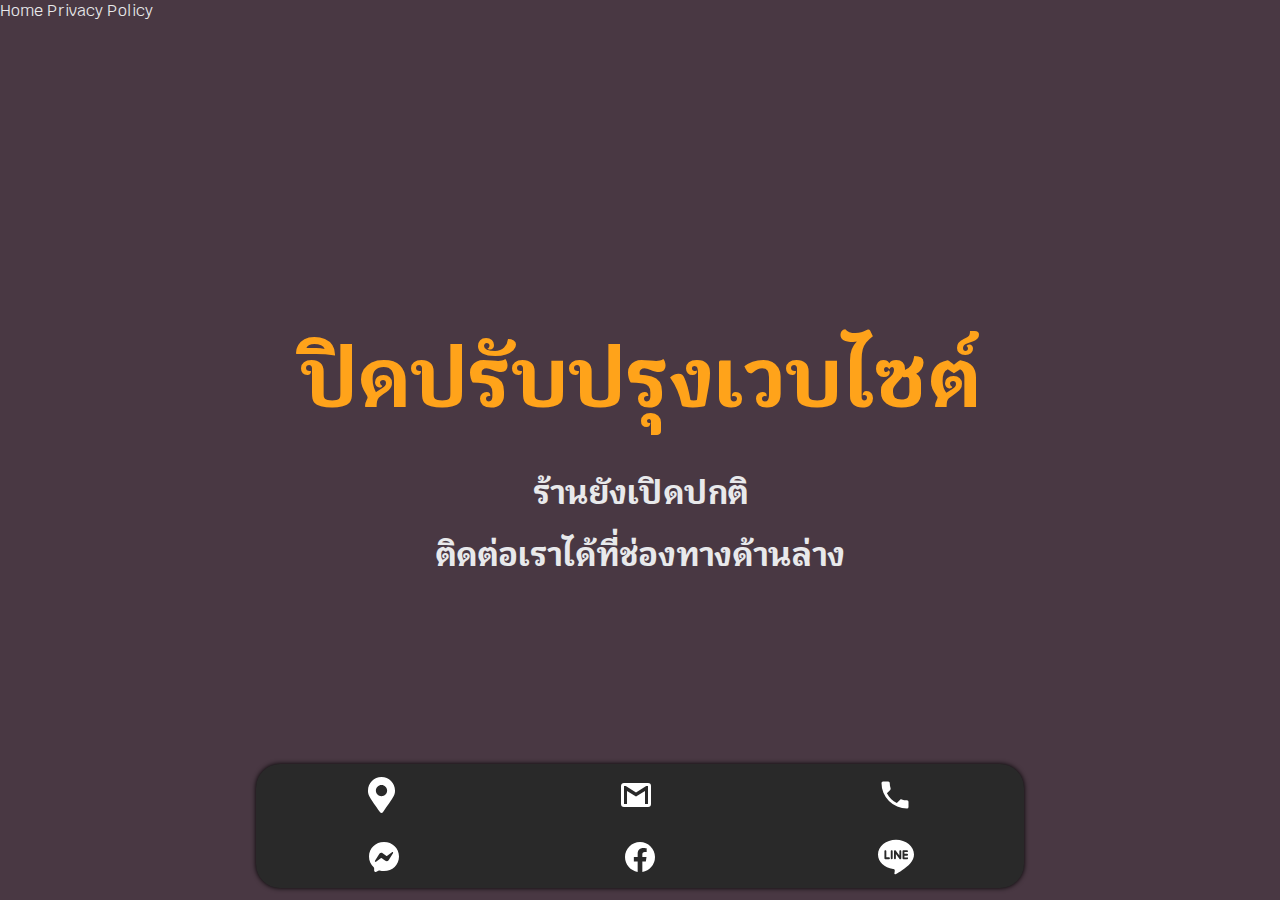
==== index.html @ e1ce1751 "Update index.html" ====
<!DOCTYPE html>
<html lang="en">
	<head>
		<!-- Basic Meta -->
		<meta charset="UTF-8" />
		<meta http-equiv="X-UA-Compatible" content="IE=edge" />
		<meta name="viewport" content="width=device-width, initial-scale=1.0" />
		<meta name="author" content="Jimmprint" />
		<meta
			name="description"
			content="ร้านพิมพ์งานสถาปัตย์ งานขนาดใหญ่ ตรงข้ามพาต้าปิ่นเกล้า"
		/>
		<title>Jimm Print</title>

		<!-- Favicon -->
		<link rel="shortcut icon" type="image/png" href="favicon.png" />

		<link rel="preconnect" href="https://fonts.googleapis.com" />
		<link rel="preconnect" href="https://fonts.gstatic.com" crossorigin />
		<link
			href="https://fonts.googleapis.com/css2?family=Krub&display=swap"
			rel="stylesheet"
		/>
		<link rel="stylesheet" href="index.css" />
	</head>
	<body class="color__background">
		<nav class="nav">
			<a href="/" class="color__2 nav__link" data-link>Home</a>
			<a href="../privacy-policy.html" class="color__2 nav__link" data-link
				>Privacy Policy</a
			>
		</nav>

		<div class="maincontainer text__center">
			<h1 class="color__1 maintext">ปิดปรับปรุงเวบไซต์</h1>
			<br /><br />
			<h1 class="color__2">ร้านยังเปิดปกติ</h1>
			<br />
			<h1 class="color__2">ติดต่อเราได้ที่ช่องทางด้านล่าง</h1>
		</div>
		<footer>
			<div class="socialcontentcontainer">
				<div class="socialcontent" data-tab="map">
					<svg
						class="social-icon"
						xmlns="http://www.w3.org/2000/svg"
						xmlns:xlink="http://www.w3.org/1999/xlink"
						aria-hidden="true"
						role="img"
						width="27px"
						height="36px"
						preserveAspectRatio="xMidYMid meet"
						viewBox="0 0 384 512"
					>
						<path
							d="M172.268 501.67C26.97 291.031 0 269.413 0 192C0 85.961 85.961 0 192 0s192 85.961 192 192c0 77.413-26.97 99.031-172.268 309.67c-9.535 13.774-29.93 13.773-39.464 0zM192 272c44.183 0 80-35.817 80-80s-35.817-80-80-80s-80 35.817-80 80s35.817 80 80 80z"
							fill="currentColor"
						/>
					</svg>
					<p id="map" class="content-text">
						176/5<br />ซ.สมเด็จพระปิ่นเกล้า 19 อรุณอมรินทร์ บางกอกน้อย กรุงเทพฯ
						10700
					</p>
					<div class="buttonwrap">
						<button id="copymap">Copy</button>
						<button
							onclick=" window.open('https://goo.gl/maps/ey1CJpm6z2xhcqJ57','_blank')"
						>
							Open in maps
						</button>
					</div>
				</div>
				<div class="socialcontent" data-tab="email">
					<svg
						class="social-icon"
						data-for-tab="gmail"
						xmlns="http://www.w3.org/2000/svg"
						xmlns:xlink="http://www.w3.org/1999/xlink"
						aria-hidden="true"
						role="img"
						width="36"
						height="36"
						preserveAspectRatio="xMidYMid meet"
						viewBox="0 0 24 24"
					>
						<path
							d="M20 18h-2V9.25L12 13L6 9.25V18H4V6h1.2l6.8 4.25L18.8 6H20m0-2H4c-1.11 0-2 .89-2 2v12a2 2 0 0 0 2 2h16a2 2 0 0 0 2-2V6a2 2 0 0 0-2-2z"
							fill="currentColor"
						/>
					</svg>
					<p id="email" class="content-text">jimmprint.pinklao@gmail.com</p>
					<div class="buttonwrap">
						<button id="copyemail">Copy</button>
						<button
							onclick=" window.open('mailto:jimmprint.pinklao@gmail.com','_blank')"
						>
							Open with email
						</button>
					</div>
				</div>
				<div class="socialcontent" data-tab="phone">
					<svg
						class="social-icon"
						data-for-tab="phone"
						xmlns="http://www.w3.org/2000/svg"
						xmlns:xlink="http://www.w3.org/1999/xlink"
						aria-hidden="true"
						role="img"
						width="36"
						height="36"
						preserveAspectRatio="xMidYMid meet"
						viewBox="0 0 24 24"
					>
						<path
							d="M6.62 10.79c1.44 2.83 3.76 5.15 6.59 6.59l2.2-2.2c.28-.28.67-.36 1.02-.25c1.12.37 2.32.57 3.57.57a1 1 0 0 1 1 1V20a1 1 0 0 1-1 1A17 17 0 0 1 3 4a1 1 0 0 1 1-1h3.5a1 1 0 0 1 1 1c0 1.25.2 2.45.57 3.57c.11.35.03.74-.25 1.02l-2.2 2.2z"
							fill="currentColor"
						/>
					</svg>
					<p id="phone" class="content-text">0840257778</p>
					<div class="buttonwrap">
						<button id="copyphone">Copy</button>
						<button onclick="window.open('tel:66840257778','_blank')">
							Call
						</button>
					</div>
				</div>
				<div class="socialcontent" data-tab="messenger">
					<svg
						class="social-icon"
						xmlns="http://www.w3.org/2000/svg"
						xmlns:xlink="http://www.w3.org/1999/xlink"
						aria-hidden="true"
						role="img"
						width="36"
						height="36"
						preserveAspectRatio="xMidYMid meet"
						viewBox="0 0 24 24"
					>
						<path
							d="M12 2C6.36 2 2 6.13 2 11.7c0 2.91 1.19 5.44 3.14 7.17c.16.13.26.35.27.57l.05 1.78c.04.57.61.94 1.13.71l1.98-.87c.17-.06.36-.09.53-.06c.9.27 1.9.4 2.9.4c5.64 0 10-4.13 10-9.7C22 6.13 17.64 2 12 2m6 7.46l-2.93 4.67c-.47.73-1.47.92-2.17.37l-2.34-1.73a.6.6 0 0 0-.72 0l-3.16 2.4c-.42.33-.97-.17-.68-.63l2.93-4.67c.47-.73 1.47-.92 2.17-.4l2.34 1.76a.6.6 0 0 0 .72 0l3.16-2.4c.42-.33.97.17.68.63z"
							fill="currentColor"
						/>
					</svg>
					<p id="messenger" class="content-text">m.me/jimmprint</p>
					<div class="buttonwrap">
						<button id="copymessenger">Copy</button>
						<button onclick=" window.open('https://m.me/jimmprint','_blank')">
							Open in messenger
						</button>
					</div>
				</div>
				<div class="socialcontent" data-tab="facebook">
					<svg
						class="social-icon"
						xmlns="http://www.w3.org/2000/svg"
						xmlns:xlink="http://www.w3.org/1999/xlink"
						aria-hidden="true"
						role="img"
						width="36"
						height="36"
						preserveAspectRatio="xMidYMid meet"
						viewBox="0 0 24 24"
					>
						<path
							d="M12 2.04c-5.5 0-10 4.49-10 10.02c0 5 3.66 9.15 8.44 9.9v-7H7.9v-2.9h2.54V9.85c0-2.51 1.49-3.89 3.78-3.89c1.09 0 2.23.19 2.23.19v2.47h-1.26c-1.24 0-1.63.77-1.63 1.56v1.88h2.78l-.45 2.9h-2.33v7a10 10 0 0 0 8.44-9.9c0-5.53-4.5-10.02-10-10.02z"
							fill="currentColor"
						/>
					</svg>
					<p id="facebook" class="content-text">facebook.com/jimmprint</p>
					<div class="buttonwrap">
						<button id="copyfacebook">Copy</button>
						<button
							onclick=" window.open('https://facebook.com/jimmprint','_blank')"
						>
							Open
						</button>
					</div>
				</div>
				<div class="socialcontent" data-tab="line">
					<svg
						class="social-icon"
						xmlns="http://www.w3.org/2000/svg"
						xmlns:xlink="http://www.w3.org/1999/xlink"
						aria-hidden="true"
						role="img"
						width="27px"
						height="36px"
						preserveAspectRatio="xMidYMid meet"
						viewBox="0 0 384 512"
					>
						<path
							d="M172.268 501.67C26.97 291.031 0 269.413 0 192C0 85.961 85.961 0 192 0s192 85.961 192 192c0 77.413-26.97 99.031-172.268 309.67c-9.535 13.774-29.93 13.773-39.464 0zM192 272c44.183 0 80-35.817 80-80s-35.817-80-80-80s-80 35.817-80 80s35.817 80 80 80z"
							fill="currentColor"
						/>
					</svg>
					<img src="lineqr.png" alt="line" style="display: inline" />
					<p id="line" class="content-text">@596ysfkn</p>
					<div class="buttonwrap">
						<button id="copyline">Copy</button>
						<button onclick=" window.open('https://lin.ee/zJuSeeB','_blank')">
							Open
						</button>
					</div>
				</div>
			</div>
			<div class="socialwrapwrap">
				<div class="socialwrap">
					<div class="social">
						<svg
							class="social-icon"
							data-for-tab="map"
							xmlns="http://www.w3.org/2000/svg"
							xmlns:xlink="http://www.w3.org/1999/xlink"
							aria-hidden="true"
							role="img"
							width="27px"
							height="36px"
							preserveAspectRatio="xMidYMid meet"
							viewBox="0 0 384 512"
						>
							<path
								d="M172.268 501.67C26.97 291.031 0 269.413 0 192C0 85.961 85.961 0 192 0s192 85.961 192 192c0 77.413-26.97 99.031-172.268 309.67c-9.535 13.774-29.93 13.773-39.464 0zM192 272c44.183 0 80-35.817 80-80s-35.817-80-80-80s-80 35.817-80 80s35.817 80 80 80z"
								fill="currentColor"
							/>
						</svg>
						<svg
							class="social-icon"
							data-for-tab="email"
							xmlns="http://www.w3.org/2000/svg"
							xmlns:xlink="http://www.w3.org/1999/xlink"
							aria-hidden="true"
							role="img"
							width="36"
							height="36"
							preserveAspectRatio="xMidYMid meet"
							viewBox="0 0 24 24"
						>
							<path
								d="M20 18h-2V9.25L12 13L6 9.25V18H4V6h1.2l6.8 4.25L18.8 6H20m0-2H4c-1.11 0-2 .89-2 2v12a2 2 0 0 0 2 2h16a2 2 0 0 0 2-2V6a2 2 0 0 0-2-2z"
								fill="currentColor"
							/>
						</svg>
						<svg
							class="social-icon"
							data-for-tab="phone"
							xmlns="http://www.w3.org/2000/svg"
							xmlns:xlink="http://www.w3.org/1999/xlink"
							aria-hidden="true"
							role="img"
							width="36"
							height="36"
							preserveAspectRatio="xMidYMid meet"
							viewBox="0 0 24 24"
						>
							<path
								d="M6.62 10.79c1.44 2.83 3.76 5.15 6.59 6.59l2.2-2.2c.28-.28.67-.36 1.02-.25c1.12.37 2.32.57 3.57.57a1 1 0 0 1 1 1V20a1 1 0 0 1-1 1A17 17 0 0 1 3 4a1 1 0 0 1 1-1h3.5a1 1 0 0 1 1 1c0 1.25.2 2.45.57 3.57c.11.35.03.74-.25 1.02l-2.2 2.2z"
								fill="currentColor"
							/>
						</svg>
					</div>
					<div class="social">
						<svg
							class="social-icon"
							data-for-tab="messenger"
							xmlns="http://www.w3.org/2000/svg"
							xmlns:xlink="http://www.w3.org/1999/xlink"
							aria-hidden="true"
							role="img"
							width="36"
							height="36"
							preserveAspectRatio="xMidYMid meet"
							viewBox="0 0 24 24"
						>
							<path
								d="M12 2C6.36 2 2 6.13 2 11.7c0 2.91 1.19 5.44 3.14 7.17c.16.13.26.35.27.57l.05 1.78c.04.57.61.94 1.13.71l1.98-.87c.17-.06.36-.09.53-.06c.9.27 1.9.4 2.9.4c5.64 0 10-4.13 10-9.7C22 6.13 17.64 2 12 2m6 7.46l-2.93 4.67c-.47.73-1.47.92-2.17.37l-2.34-1.73a.6.6 0 0 0-.72 0l-3.16 2.4c-.42.33-.97-.17-.68-.63l2.93-4.67c.47-.73 1.47-.92 2.17-.4l2.34 1.76a.6.6 0 0 0 .72 0l3.16-2.4c.42-.33.97.17.68.63z"
								fill="currentColor"
							/>
						</svg>
						<svg
							class="social-icon"
							data-for-tab="facebook"
							xmlns="http://www.w3.org/2000/svg"
							xmlns:xlink="http://www.w3.org/1999/xlink"
							aria-hidden="true"
							role="img"
							width="36"
							height="36"
							preserveAspectRatio="xMidYMid meet"
							viewBox="0 0 24 24"
						>
							<path
								d="M12 2.04c-5.5 0-10 4.49-10 10.02c0 5 3.66 9.15 8.44 9.9v-7H7.9v-2.9h2.54V9.85c0-2.51 1.49-3.89 3.78-3.89c1.09 0 2.23.19 2.23.19v2.47h-1.26c-1.24 0-1.63.77-1.63 1.56v1.88h2.78l-.45 2.9h-2.33v7a10 10 0 0 0 8.44-9.9c0-5.53-4.5-10.02-10-10.02z"
								fill="currentColor"
							/>
						</svg>
						<svg
							class="social-icon"
							data-for-tab="line"
							xmlns="http://www.w3.org/2000/svg"
							xmlns:xlink="http://www.w3.org/1999/xlink"
							aria-hidden="true"
							role="img"
							width="36px"
							height="36px"
							preserveAspectRatio="xMidYMid meet"
							viewBox="0 0 32 32"
						>
							<path
								d="M25.817 13.151a.842.842 0 1 1 0 1.683h-2.339v1.5h2.339a.84.84 0 1 1 0 1.678H22.64a.84.84 0 0 1-.837-.839v-6.36c0-.463.375-.843.837-.843h3.183a.842.842 0 0 1-.005 1.682h-2.339v1.5zm-5.134 4.021a.845.845 0 0 1-.844.838a.85.85 0 0 1-.683-.333l-3.255-4.427v3.921a.839.839 0 1 1-1.678 0v-6.36c0-.359.235-.681.573-.796a.754.754 0 0 1 .26-.043c.26 0 .5.141.661.339l3.281 4.437v-3.937c0-.463.375-.843.839-.843s.844.38.844.843zm-7.656 0a.843.843 0 0 1-.844.839a.84.84 0 0 1-.833-.839v-6.36c0-.463.375-.843.839-.843c.463 0 .839.38.839.843zm-3.287.839H6.557a.846.846 0 0 1-.844-.839v-6.36c0-.463.38-.843.844-.843s.839.38.839.843v5.521H9.74a.839.839 0 1 1 0 1.678zM32 13.749C32 6.588 24.817.76 16 .76S0 6.588 0 13.749c0 6.417 5.693 11.792 13.38 12.813c.521.109 1.229.344 1.412.787c.161.4.104 1.02.052 1.443l-.219 1.359c-.063.401-.323 1.579 1.396.86c1.724-.719 9.224-5.437 12.583-9.303C30.901 19.193 32 16.609 32 13.749z"
								fill="currentColor"
							/>
						</svg>
					</div>
				</div>
			</div>
			<p class="copied">Copied!</p>
			<div class="footerbar color__background"></div>
		</footer>
		<script>
			function copyText(htmlElement) {
				if (!htmlElement) {
					return;
				}
				let elementText = htmlElement.innerText;
				let inputElement = document.createElement("input");
				let noti = document.querySelector(".copied");
				inputElement.setAttribute("value", elementText);
				document.body.appendChild(inputElement);
				inputElement.select();
				document.execCommand("copy");
				inputElement.parentNode.removeChild(inputElement);

				noti.classList.add("active");
				function remove() {
					noti.classList.remove("active");
				}
				setTimeout(remove, 300);
			}

			document.querySelector("#copymap").onclick = function () {
				copyText(document.querySelector("#map"));
			};
			document.querySelector("#copyemail").onclick = function () {
				copyText(document.querySelector("#email"));
			};
			document.querySelector("#copyphone").onclick = function () {
				copyText(document.querySelector("#phone"));
			};
			document.querySelector("#copymessenger").onclick = function () {
				copyText(document.querySelector("#messenger"));
			};
			document.querySelector("#copyfacebook").onclick = function () {
				copyText(document.querySelector("#facebook"));
			};
			document.querySelector("#copyline").onclick = function () {
				copyText(document.querySelector("#line"));
			};
			//social active class
			function activesocial() {
				document.querySelectorAll(".social svg").forEach((svg) => {
					svg.addEventListener("click", () => {
						const tabnumber = svg.dataset.forTab;
						const socialActivate = document.querySelector(
							'.socialcontent[data-tab="' + tabnumber + '"'
						);

						if (socialActivate.classList.contains("active") == false) {
							document.querySelectorAll(".socialcontent").forEach((tab) => {
								tab.classList.remove("active");
								socialActivate.classList.add("active");
							});
							document.querySelectorAll(".social-icon").forEach((tab) => {
								tab.classList.remove("active");
								svg.classList.add("active");
							});
						} else {
							socialActivate.classList.remove("active");
							svg.classList.remove("active");
						}
					});
				});
			}
			document.addEventListener("DOMContentLoaded", () => {
				activesocial();
			});
		</script>
	</body>
</html>
---- index.css ----
* {
				margin: 0;
				padding: 0;
			}

			html,
			body {
				box-sizing: border-box;
				overflow-x: hidden;
			}
			html {
				background-color: white;
				scroll-behavior: smooth;
			}
			body {
				min-height: 100vh;
				max-width: 100vw;
				font-family: "Krub", sans-serif;
			}
			.color__background {
				background-color: #493843;
			}
			.color__1 {
				color: #ffa31a;
			}
			.color__2 {
				color: #e8e9eb;
			}
            .maincontainer {
                top: 50%;
                transform: translateY(-50%);
                position: absolute;
            }
			.maintext {
				text-align: center;
				font-size: 5rem;
			}
			.subtext {
				font-size: 3rem;
			}
			.text__center {
				width: 100%;
				text-align: center;
			}
			.socialwrapwrap {
				width: 100%;
				display: flex;
				justify-content: space-around;
			}
			.socialwrap {
				display: flex;
				flex-direction: column;
				position: fixed;
				height: 124px;
				justify-content: space-around;
				align-items: center;
				z-index: 2;
				width: 60%;
				background-color: #292929;
				box-shadow: 0 0 5px 0 black;
				bottom: 12px;
				border-radius: 24px;
			}

			.social {
				height: 100%;
				display: flex;
				justify-content: space-around;
				width: 100%;
			}

			.social-icon {
				color: white;
				height: 100%;
			}
			.social-icon.active {
				filter: drop-shadow(0 0 3px #ffa31a);
			}
			.socialcontent {
				position: fixed;
				bottom: 96px;
				left: 50%;
				transform: translate(-50%, 0) scale(0);
				transform-origin: bottom;
				background-color: #292929;
				box-shadow: 0 0 5px 0 black;
				padding-bottom: 60px;
				border-radius: 24px;
				width: 60%;
				display: flex;
				flex-direction: column;
				align-items: center;
				text-align: center;
				justify-content: space-between;
				font-family: "Sarabun", sans-serif;
				transition: 0.3s transform;
			}
			.socialcontent button {
				background-color: #ffa31a;
				border: none;
				border-radius: 6px;
				color: white;
				padding: 8px 16px;
				margin: 8px;
				text-align: center;
				text-decoration: none;
				display: inline-block;
				font-size: 16px;
			}
			.socialcontent.active {
				transform: translate(-50%, 0) scale(1);
			}
			.socialcontent svg,
			.socialcontent div,
			.socialcontent p {
				margin: 12px 6px;
				color: white;
			}
			.content-text {
				border: 1px solid white;
				width: 90%;
				min-height: 10rem;
				display: flex;
				align-items: center;
				justify-content: center;
			}
			#line {
				min-height: 2rem;
			}
			.copied {
				position: fixed;
				padding: 6px 12px;
				border-radius: calc(6px + 1rem);
				transform: translateX(-50%);
				left: 50%;
				bottom: 50px;
				background-color: rgba(255, 255, 255, 0.8);
				z-index: 1;
				opacity: 0;
				transition: 1s;
			}
			.copied.active {
				opacity: 1;
				transition: 0s;
				z-index: 4;
			}
			.footerbar{
    				display: block;
   				width: 100%;
    				height: 148px;
			}
            a {
                text-decoration: none;
            }
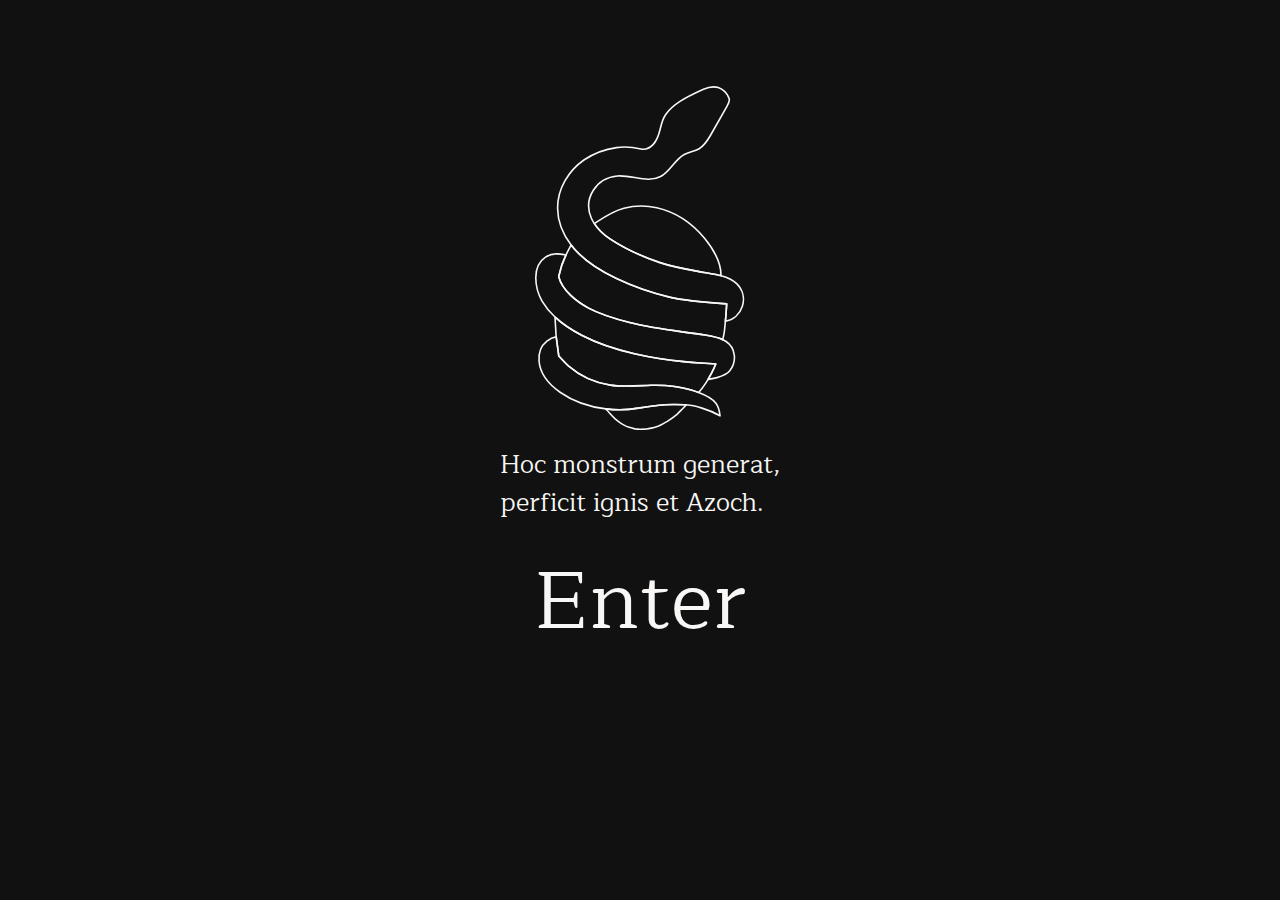
==== commit 69c138e1: "Add files via upload" ====
--- a/index.html
+++ b/index.html
@@ -1,388 +1,109 @@
 <!DOCTYPE html>
 <html lang="en">
-	<head>
-		<!-- Basic Meta -->
-		<meta charset="UTF-8" />
-		<meta http-equiv="X-UA-Compatible" content="IE=edge" />
-		<meta name="viewport" content="width=device-width, initial-scale=1.0" />
-		<meta name="author" content="Jimmprint" />
-		<meta
-			name="description"
-			content="ร้านพิมพ์งานสถาปัตย์ งานขนาดใหญ่ ตรงข้ามพาต้าปิ่นเกล้า"
-		/>
-		<title>Jimm Print</title>
+  <head>
+    <!-- Basic Meta -->
+    <meta charset="UTF-8" />
+    <meta http-equiv="X-UA-Compatible" content="IE=edge" />
+    <meta name="viewport" content="width=device-width, initial-scale=1.0" />
+    <meta name="author" content="Jimmprint" />
+    <meta
+      name="description"
+      content="ร้านพิมพ์งานสถาปัตย์ งานขนาดใหญ่ ตรงข้ามพาต้าปิ่นเกล้า"
+    />
+    <title>Jimm Print</title>
 
-		<!-- Favicon -->
-		<link rel="shortcut icon" type="image/png" href="favicon.png" />
+    <!-- Favicon -->
+    <link rel="shortcut icon" type="image/png" href="images/favicon.png" />
 
-		<link rel="preconnect" href="https://fonts.googleapis.com" />
-		<link rel="preconnect" href="https://fonts.gstatic.com" crossorigin />
-		<link
-			href="https://fonts.googleapis.com/css2?family=Krub&display=swap"
-			rel="stylesheet"
-		/>
-		<link rel="stylesheet" href="index.css" />
-	</head>
-	<body class="color__background">
-		<nav class="nav">
-			<a href="/" class="color__2 nav__link" data-link>Home</a>
-			<a href="../privacy-policy.html" class="color__2 nav__link" data-link
-				>Privacy Policy</a
-			>
-		</nav>
+    <!-- Mobile -->
+    <meta name="viewport" content="width=device-width, initial-scale=1" /><link rel="preconnect" href="https://fonts.googleapis.com" />
+    <link rel="preconnect" href="https://fonts.gstatic.com" crossorigin />
+    <link
+      href="https://fonts.googleapis.com/css2?family=Maitree:wght@400;500;700&family=Prompt:wght@400;500;700&display=swap"
+      rel="stylesheet"
+    />
+    <link rel="stylesheet" href="css/style.css" />
+    <style>
+      .body {
+        overflow: hidden;
+      }
+      .mainsnake {
+        padding: 1rem;
+        margin: 1rem;
+        height: 80vh;
+        display: flex;
+        flex-direction: column;
+        align-items: center;
+        justify-content: center;
+      }
+      .mainsnake p {
+        margin: 1rem;
+      }
 
-		<div class="maincontainer text__center">
-			<h1 class="color__1 maintext">ปิดปรับปรุงเวบไซต์</h1>
-			<br /><br />
-			<h1 class="color__2">ร้านยังเปิดปกติ</h1>
-			<br />
-			<h1 class="color__2">ติดต่อเราได้ที่ช่องทางด้านล่าง</h1>
-		</div>
-		<footer>
-			<div class="socialcontentcontainer">
-				<div class="socialcontent" data-tab="map">
-					<svg
-						class="social-icon"
-						xmlns="http://www.w3.org/2000/svg"
-						xmlns:xlink="http://www.w3.org/1999/xlink"
-						aria-hidden="true"
-						role="img"
-						width="27px"
-						height="36px"
-						preserveAspectRatio="xMidYMid meet"
-						viewBox="0 0 384 512"
-					>
-						<path
-							d="M172.268 501.67C26.97 291.031 0 269.413 0 192C0 85.961 85.961 0 192 0s192 85.961 192 192c0 77.413-26.97 99.031-172.268 309.67c-9.535 13.774-29.93 13.773-39.464 0zM192 272c44.183 0 80-35.817 80-80s-35.817-80-80-80s-80 35.817-80 80s35.817 80 80 80z"
-							fill="currentColor"
-						/>
-					</svg>
-					<p id="map" class="content-text">
-						176/5<br />ซ.สมเด็จพระปิ่นเกล้า 19 อรุณอมรินทร์ บางกอกน้อย กรุงเทพฯ
-						10700
-					</p>
-					<div class="buttonwrap">
-						<button id="copymap">Copy</button>
-						<button
-							onclick=" window.open('https://goo.gl/maps/ey1CJpm6z2xhcqJ57','_blank')"
-						>
-							Open in maps
-						</button>
-					</div>
-				</div>
-				<div class="socialcontent" data-tab="email">
-					<svg
-						class="social-icon"
-						data-for-tab="gmail"
-						xmlns="http://www.w3.org/2000/svg"
-						xmlns:xlink="http://www.w3.org/1999/xlink"
-						aria-hidden="true"
-						role="img"
-						width="36"
-						height="36"
-						preserveAspectRatio="xMidYMid meet"
-						viewBox="0 0 24 24"
-					>
-						<path
-							d="M20 18h-2V9.25L12 13L6 9.25V18H4V6h1.2l6.8 4.25L18.8 6H20m0-2H4c-1.11 0-2 .89-2 2v12a2 2 0 0 0 2 2h16a2 2 0 0 0 2-2V6a2 2 0 0 0-2-2z"
-							fill="currentColor"
-						/>
-					</svg>
-					<p id="email" class="content-text">jimmprint.pinklao@gmail.com</p>
-					<div class="buttonwrap">
-						<button id="copyemail">Copy</button>
-						<button
-							onclick=" window.open('mailto:jimmprint.pinklao@gmail.com','_blank')"
-						>
-							Open with email
-						</button>
-					</div>
-				</div>
-				<div class="socialcontent" data-tab="phone">
-					<svg
-						class="social-icon"
-						data-for-tab="phone"
-						xmlns="http://www.w3.org/2000/svg"
-						xmlns:xlink="http://www.w3.org/1999/xlink"
-						aria-hidden="true"
-						role="img"
-						width="36"
-						height="36"
-						preserveAspectRatio="xMidYMid meet"
-						viewBox="0 0 24 24"
-					>
-						<path
-							d="M6.62 10.79c1.44 2.83 3.76 5.15 6.59 6.59l2.2-2.2c.28-.28.67-.36 1.02-.25c1.12.37 2.32.57 3.57.57a1 1 0 0 1 1 1V20a1 1 0 0 1-1 1A17 17 0 0 1 3 4a1 1 0 0 1 1-1h3.5a1 1 0 0 1 1 1c0 1.25.2 2.45.57 3.57c.11.35.03.74-.25 1.02l-2.2 2.2z"
-							fill="currentColor"
-						/>
-					</svg>
-					<p id="phone" class="content-text">0840257778</p>
-					<div class="buttonwrap">
-						<button id="copyphone">Copy</button>
-						<button onclick="window.open('tel:66840257778','_blank')">
-							Call
-						</button>
-					</div>
-				</div>
-				<div class="socialcontent" data-tab="messenger">
-					<svg
-						class="social-icon"
-						xmlns="http://www.w3.org/2000/svg"
-						xmlns:xlink="http://www.w3.org/1999/xlink"
-						aria-hidden="true"
-						role="img"
-						width="36"
-						height="36"
-						preserveAspectRatio="xMidYMid meet"
-						viewBox="0 0 24 24"
-					>
-						<path
-							d="M12 2C6.36 2 2 6.13 2 11.7c0 2.91 1.19 5.44 3.14 7.17c.16.13.26.35.27.57l.05 1.78c.04.57.61.94 1.13.71l1.98-.87c.17-.06.36-.09.53-.06c.9.27 1.9.4 2.9.4c5.64 0 10-4.13 10-9.7C22 6.13 17.64 2 12 2m6 7.46l-2.93 4.67c-.47.73-1.47.92-2.17.37l-2.34-1.73a.6.6 0 0 0-.72 0l-3.16 2.4c-.42.33-.97-.17-.68-.63l2.93-4.67c.47-.73 1.47-.92 2.17-.4l2.34 1.76a.6.6 0 0 0 .72 0l3.16-2.4c.42-.33.97.17.68.63z"
-							fill="currentColor"
-						/>
-					</svg>
-					<p id="messenger" class="content-text">m.me/jimmprint</p>
-					<div class="buttonwrap">
-						<button id="copymessenger">Copy</button>
-						<button onclick=" window.open('https://m.me/jimmprint','_blank')">
-							Open in messenger
-						</button>
-					</div>
-				</div>
-				<div class="socialcontent" data-tab="facebook">
-					<svg
-						class="social-icon"
-						xmlns="http://www.w3.org/2000/svg"
-						xmlns:xlink="http://www.w3.org/1999/xlink"
-						aria-hidden="true"
-						role="img"
-						width="36"
-						height="36"
-						preserveAspectRatio="xMidYMid meet"
-						viewBox="0 0 24 24"
-					>
-						<path
-							d="M12 2.04c-5.5 0-10 4.49-10 10.02c0 5 3.66 9.15 8.44 9.9v-7H7.9v-2.9h2.54V9.85c0-2.51 1.49-3.89 3.78-3.89c1.09 0 2.23.19 2.23.19v2.47h-1.26c-1.24 0-1.63.77-1.63 1.56v1.88h2.78l-.45 2.9h-2.33v7a10 10 0 0 0 8.44-9.9c0-5.53-4.5-10.02-10-10.02z"
-							fill="currentColor"
-						/>
-					</svg>
-					<p id="facebook" class="content-text">facebook.com/jimmprint</p>
-					<div class="buttonwrap">
-						<button id="copyfacebook">Copy</button>
-						<button
-							onclick=" window.open('https://facebook.com/jimmprint','_blank')"
-						>
-							Open
-						</button>
-					</div>
-				</div>
-				<div class="socialcontent" data-tab="line">
-					<svg
-						class="social-icon"
-						xmlns="http://www.w3.org/2000/svg"
-						xmlns:xlink="http://www.w3.org/1999/xlink"
-						aria-hidden="true"
-						role="img"
-						width="27px"
-						height="36px"
-						preserveAspectRatio="xMidYMid meet"
-						viewBox="0 0 384 512"
-					>
-						<path
-							d="M172.268 501.67C26.97 291.031 0 269.413 0 192C0 85.961 85.961 0 192 0s192 85.961 192 192c0 77.413-26.97 99.031-172.268 309.67c-9.535 13.774-29.93 13.773-39.464 0zM192 272c44.183 0 80-35.817 80-80s-35.817-80-80-80s-80 35.817-80 80s35.817 80 80 80z"
-							fill="currentColor"
-						/>
-					</svg>
-					<img src="lineqr.png" alt="line" style="display: inline" />
-					<p id="line" class="content-text">@596ysfkn</p>
-					<div class="buttonwrap">
-						<button id="copyline">Copy</button>
-						<button onclick=" window.open('https://lin.ee/zJuSeeB','_blank')">
-							Open
-						</button>
-					</div>
-				</div>
-			</div>
-			<div class="socialwrapwrap">
-				<div class="socialwrap">
-					<div class="social">
-						<svg
-							class="social-icon"
-							data-for-tab="map"
-							xmlns="http://www.w3.org/2000/svg"
-							xmlns:xlink="http://www.w3.org/1999/xlink"
-							aria-hidden="true"
-							role="img"
-							width="27px"
-							height="36px"
-							preserveAspectRatio="xMidYMid meet"
-							viewBox="0 0 384 512"
-						>
-							<path
-								d="M172.268 501.67C26.97 291.031 0 269.413 0 192C0 85.961 85.961 0 192 0s192 85.961 192 192c0 77.413-26.97 99.031-172.268 309.67c-9.535 13.774-29.93 13.773-39.464 0zM192 272c44.183 0 80-35.817 80-80s-35.817-80-80-80s-80 35.817-80 80s35.817 80 80 80z"
-								fill="currentColor"
-							/>
-						</svg>
-						<svg
-							class="social-icon"
-							data-for-tab="email"
-							xmlns="http://www.w3.org/2000/svg"
-							xmlns:xlink="http://www.w3.org/1999/xlink"
-							aria-hidden="true"
-							role="img"
-							width="36"
-							height="36"
-							preserveAspectRatio="xMidYMid meet"
-							viewBox="0 0 24 24"
-						>
-							<path
-								d="M20 18h-2V9.25L12 13L6 9.25V18H4V6h1.2l6.8 4.25L18.8 6H20m0-2H4c-1.11 0-2 .89-2 2v12a2 2 0 0 0 2 2h16a2 2 0 0 0 2-2V6a2 2 0 0 0-2-2z"
-								fill="currentColor"
-							/>
-						</svg>
-						<svg
-							class="social-icon"
-							data-for-tab="phone"
-							xmlns="http://www.w3.org/2000/svg"
-							xmlns:xlink="http://www.w3.org/1999/xlink"
-							aria-hidden="true"
-							role="img"
-							width="36"
-							height="36"
-							preserveAspectRatio="xMidYMid meet"
-							viewBox="0 0 24 24"
-						>
-							<path
-								d="M6.62 10.79c1.44 2.83 3.76 5.15 6.59 6.59l2.2-2.2c.28-.28.67-.36 1.02-.25c1.12.37 2.32.57 3.57.57a1 1 0 0 1 1 1V20a1 1 0 0 1-1 1A17 17 0 0 1 3 4a1 1 0 0 1 1-1h3.5a1 1 0 0 1 1 1c0 1.25.2 2.45.57 3.57c.11.35.03.74-.25 1.02l-2.2 2.2z"
-								fill="currentColor"
-							/>
-						</svg>
-					</div>
-					<div class="social">
-						<svg
-							class="social-icon"
-							data-for-tab="messenger"
-							xmlns="http://www.w3.org/2000/svg"
-							xmlns:xlink="http://www.w3.org/1999/xlink"
-							aria-hidden="true"
-							role="img"
-							width="36"
-							height="36"
-							preserveAspectRatio="xMidYMid meet"
-							viewBox="0 0 24 24"
-						>
-							<path
-								d="M12 2C6.36 2 2 6.13 2 11.7c0 2.91 1.19 5.44 3.14 7.17c.16.13.26.35.27.57l.05 1.78c.04.57.61.94 1.13.71l1.98-.87c.17-.06.36-.09.53-.06c.9.27 1.9.4 2.9.4c5.64 0 10-4.13 10-9.7C22 6.13 17.64 2 12 2m6 7.46l-2.93 4.67c-.47.73-1.47.92-2.17.37l-2.34-1.73a.6.6 0 0 0-.72 0l-3.16 2.4c-.42.33-.97-.17-.68-.63l2.93-4.67c.47-.73 1.47-.92 2.17-.4l2.34 1.76a.6.6 0 0 0 .72 0l3.16-2.4c.42-.33.97.17.68.63z"
-								fill="currentColor"
-							/>
-						</svg>
-						<svg
-							class="social-icon"
-							data-for-tab="facebook"
-							xmlns="http://www.w3.org/2000/svg"
-							xmlns:xlink="http://www.w3.org/1999/xlink"
-							aria-hidden="true"
-							role="img"
-							width="36"
-							height="36"
-							preserveAspectRatio="xMidYMid meet"
-							viewBox="0 0 24 24"
-						>
-							<path
-								d="M12 2.04c-5.5 0-10 4.49-10 10.02c0 5 3.66 9.15 8.44 9.9v-7H7.9v-2.9h2.54V9.85c0-2.51 1.49-3.89 3.78-3.89c1.09 0 2.23.19 2.23.19v2.47h-1.26c-1.24 0-1.63.77-1.63 1.56v1.88h2.78l-.45 2.9h-2.33v7a10 10 0 0 0 8.44-9.9c0-5.53-4.5-10.02-10-10.02z"
-								fill="currentColor"
-							/>
-						</svg>
-						<svg
-							class="social-icon"
-							data-for-tab="line"
-							xmlns="http://www.w3.org/2000/svg"
-							xmlns:xlink="http://www.w3.org/1999/xlink"
-							aria-hidden="true"
-							role="img"
-							width="36px"
-							height="36px"
-							preserveAspectRatio="xMidYMid meet"
-							viewBox="0 0 32 32"
-						>
-							<path
-								d="M25.817 13.151a.842.842 0 1 1 0 1.683h-2.339v1.5h2.339a.84.84 0 1 1 0 1.678H22.64a.84.84 0 0 1-.837-.839v-6.36c0-.463.375-.843.837-.843h3.183a.842.842 0 0 1-.005 1.682h-2.339v1.5zm-5.134 4.021a.845.845 0 0 1-.844.838a.85.85 0 0 1-.683-.333l-3.255-4.427v3.921a.839.839 0 1 1-1.678 0v-6.36c0-.359.235-.681.573-.796a.754.754 0 0 1 .26-.043c.26 0 .5.141.661.339l3.281 4.437v-3.937c0-.463.375-.843.839-.843s.844.38.844.843zm-7.656 0a.843.843 0 0 1-.844.839a.84.84 0 0 1-.833-.839v-6.36c0-.463.375-.843.839-.843c.463 0 .839.38.839.843zm-3.287.839H6.557a.846.846 0 0 1-.844-.839v-6.36c0-.463.38-.843.844-.843s.839.38.839.843v5.521H9.74a.839.839 0 1 1 0 1.678zM32 13.749C32 6.588 24.817.76 16 .76S0 6.588 0 13.749c0 6.417 5.693 11.792 13.38 12.813c.521.109 1.229.344 1.412.787c.161.4.104 1.02.052 1.443l-.219 1.359c-.063.401-.323 1.579 1.396.86c1.724-.719 9.224-5.437 12.583-9.303C30.901 19.193 32 16.609 32 13.749z"
-								fill="currentColor"
-							/>
-						</svg>
-					</div>
-				</div>
-			</div>
-			<p class="copied">Copied!</p>
-			<div class="footerbar color__background"></div>
-		</footer>
-		<script>
-			function copyText(htmlElement) {
-				if (!htmlElement) {
-					return;
-				}
-				let elementText = htmlElement.innerText;
-				let inputElement = document.createElement("input");
-				let noti = document.querySelector(".copied");
-				inputElement.setAttribute("value", elementText);
-				document.body.appendChild(inputElement);
-				inputElement.select();
-				document.execCommand("copy");
-				inputElement.parentNode.removeChild(inputElement);
-
-				noti.classList.add("active");
-				function remove() {
-					noti.classList.remove("active");
-				}
-				setTimeout(remove, 300);
-			}
-
-			document.querySelector("#copymap").onclick = function () {
-				copyText(document.querySelector("#map"));
-			};
-			document.querySelector("#copyemail").onclick = function () {
-				copyText(document.querySelector("#email"));
-			};
-			document.querySelector("#copyphone").onclick = function () {
-				copyText(document.querySelector("#phone"));
-			};
-			document.querySelector("#copymessenger").onclick = function () {
-				copyText(document.querySelector("#messenger"));
-			};
-			document.querySelector("#copyfacebook").onclick = function () {
-				copyText(document.querySelector("#facebook"));
-			};
-			document.querySelector("#copyline").onclick = function () {
-				copyText(document.querySelector("#line"));
-			};
-			//social active class
-			function activesocial() {
-				document.querySelectorAll(".social svg").forEach((svg) => {
-					svg.addEventListener("click", () => {
-						const tabnumber = svg.dataset.forTab;
-						const socialActivate = document.querySelector(
-							'.socialcontent[data-tab="' + tabnumber + '"'
-						);
-
-						if (socialActivate.classList.contains("active") == false) {
-							document.querySelectorAll(".socialcontent").forEach((tab) => {
-								tab.classList.remove("active");
-								socialActivate.classList.add("active");
-							});
-							document.querySelectorAll(".social-icon").forEach((tab) => {
-								tab.classList.remove("active");
-								svg.classList.add("active");
-							});
-						} else {
-							socialActivate.classList.remove("active");
-							svg.classList.remove("active");
-						}
-					});
-				});
-			}
-			document.addEventListener("DOMContentLoaded", () => {
-				activesocial();
-			});
-		</script>
-	</body>
+      #bigsnake {
+        height: 50%;
+      }
+      .btn-enter {
+        padding: 0.25rem;
+        font-size: var(--fs-primary-heading);
+      }
+      /* .btn-enter:hover {
+    background-color: var(--clr-primary-400)
+  } */
+    </style>
+  </head>
+  <body>
+    <div class="mainsnake">
+      <svg
+        id="bigsnake"
+        data-name="Layer 1"
+        xmlns="http://www.w3.org/2000/svg"
+        viewBox="0 0 261.53 429.89"
+      >
+        <defs>
+          <style>
+            .cls-1 {
+              fill: none;
+              stroke: var(--clr-primary-400);
+              stroke-linecap: round;
+              stroke-linejoin: round;
+              stroke-width: 2px;
+            }
+          </style>
+        </defs>
+        <path
+          class="cls-1"
+          d="M252.73,247.59c-5.36-5.52-12.56-8.56-20.17-10.56-7.08-1.86-14.52-2.82-21.19-4-18.28-3.29-36.75-6.08-54.41-12-21.47-7.21-44.38-17.5-63.28-30-7.62-5-14.58-11.37-19.52-19A47.93,47.93,0,0,1,70.33,165c-10.61-24.47,6.56-50.59,32.84-52.57,18.16-1.37,37.66,9.17,53.81.75,12-6.28,17.58-21.21,29.57-27.6,5.88-3.14,12.92-3.8,18.63-7.23,6.34-3.82,10.38-10.26,14-16.53q10.07-17.55,20-35.15c1.94-3.43,5-7.43,3.27-11.56C240.05,9.5,234.75,4,229,2c-6.14-2.13-12.75-.45-18.48,2.12-10,4.51-20.11,9.15-29.34,15.17-6.76,4.42-13.13,9.64-17.82,16.22-8.62,12.08-5.11,27.15-16.13,38-3.89,3.83-9.51,6.3-14.83,5.12-10.84-2.38-19.29-3.3-30.64-1.65A95.19,95.19,0,0,0,61.1,92.51c-19.36,13.47-33,36.17-32.87,60.11.13,16.65,6.82,32.69,16.94,46a97.47,97.47,0,0,0,6.67,7.91c13.76,14.65,31.34,25.17,49.47,33.84a329.77,329.77,0,0,0,66.91,23.5c21.68,5.08,70.26,8.34,71.31,8.41h0v.09c-.07,1.2-.92,15-1.64,21.48l0,.07,0,.12a27.68,27.68,0,0,0,14.75-46.48Z"
+        />
+        <path
+          class="cls-1"
+          d="M145.55,374c-17.05.4-34.2,2.31-51.18-.1a103.2,103.2,0,0,1-52.63-24c-3-2.63-12-12.38-12-12.38l-3.29-24.25h0S2.79,317.67,5.06,344c2.53,29.18,39.69,54.15,83.43,59.52a138.94,138.94,0,0,0,40.61-.91c29.89-5.19,41.19-4.76,58.66-4.26.48,0,1,0,1.55.09,9.32.73,28.41,5.67,41.91,13.71-1.11-11.4-3-20.22-26.75-29.08-2.75-1-5.79-2.06-9.16-3.09C179.26,375,162.26,373.57,145.55,374Z"
+        />
+        <path
+          class="cls-1"
+          d="M238.37,319a34.18,34.18,0,0,0-3.64-2l-.11-.05V317c-6.81-3.34-14.58-4.6-22.14-5.78-31.14-4.87-62.27-7.29-93-15.24-17.94-4.64-36.11-9.57-52.51-18.41-14.85-8-33.1-22.09-37.35-39.38h0c.58-2,3.2-12.31,3.86-14.33.79-2.24,4.28-10.55,5.2-12.75,0,0-9.37-1.21-10.6-1.27a24.64,24.64,0,0,0-15,4C-4.5,225.52-.15,253.09,8.81,268.73A85.65,85.65,0,0,0,25,288.68l.11.11c10.06,9.34,22.06,16.91,33.83,23,20.54,10.64,42.82,17.61,65.3,22.8,10.14,2.35,20.36,4.29,30.64,5.89s20.57,2.89,30.91,3.92c6.85.68,13.72,1.23,20.59,1.7,3.5.24,7,.47,10.51.68l5.26.32c.23,0,3,.29,3.67.28h0c.07,0,.12,0,.13,0-1.63,4-3.47,7.88-5.47,11.69-.89,1.71-1.89,3.36-2.75,5.08-.18.35-1.26,2.3-1.36,2.49l0,0s20.46-2.31,27.07-10.69C252.53,344.44,251,327.17,238.37,319Z"
+        />
+        <path
+          class="cls-1"
+          d="M129.1,402.56a138.94,138.94,0,0,1-40.61.91l1.77,1.88c.6.81,2.71,3.25,3.93,4.65a71.08,71.08,0,0,0,5.68,5.64c1.32,1.1,4.14,3.36,5.44,4.33s4.57,3.12,6,3.86c1,.55,4.84,2.27,6.31,2.78,1.66.58,6.23,1.68,7.22,1.85a43.82,43.82,0,0,0,6.94.43c2-.05,6.32-.18,7.7-.31s3.8-.54,6-1c1.6-.36,5.83-1.62,6.49-1.86,1.22-.42,4.48-1.87,6.4-2.78a78,78,0,0,0,7-3.76,148.43,148.43,0,0,0,12.1-8.91c1.89-1.7,5.24-5.16,5.44-5.36l6.44-6.52c-.55-.05-1.07-.08-1.55-.09C170.29,397.8,159,397.37,129.1,402.56Z"
+        />
+        <path
+          class="cls-1"
+          d="M93.68,191c18.9,12.47,41.81,22.76,63.28,30,17.66,5.92,36.13,8.71,54.41,12,6.67,1.2,14.11,2.16,21.19,4-.11-17.54-9.86-33.54-20.68-46.64-15.31-18.51-36.22-32.78-59.65-38.12a88.52,88.52,0,0,0-41.07.47c-14.23,3.56-24.68,11-36.64,19a.84.84,0,0,0-.32.3l0,0C79.1,179.67,86.06,186,93.68,191Z"
+        />
+        <path
+          class="cls-1"
+          d="M26.42,313.23,25,288.68l.11.11c10.06,9.34,22.06,16.91,33.83,23,20.54,10.64,42.82,17.61,65.3,22.8,10.14,2.35,20.36,4.29,30.64,5.89s20.57,2.89,30.91,3.92c6.85.68,13.72,1.23,20.59,1.7,3.5.24,7,.47,10.51.68l5.26.32c.23,0,3,.29,3.67.28h0c.07,0,.12,0,.13,0-1.63,4-3.47,7.88-5.47,11.69-.89,1.71-1.89,3.36-2.75,5.08-.18.35-1.26,2.3-1.36,2.49l0,0c-1,1.6-2.05,3.17-3,4.64a91.49,91.49,0,0,1-8.28,11.11l-.6.61c-2.75-1-5.79-2.06-9.16-3.09-16.05-4.92-33.05-6.36-49.76-5.95-17.05.4-34.2,2.31-51.18-.1a103.2,103.2,0,0,1-52.63-24c-3-2.63-12-12.38-12-12.38l-3.29-24.25h0"
+        />
+        <path
+          class="cls-1"
+          d="M29.64,238.19h0c4.25,17.29,22.5,31.38,37.35,39.38,16.4,8.84,34.57,13.77,52.51,18.41,30.7,7.95,61.83,10.37,93,15.24,7.56,1.18,15.33,2.44,22.14,5.78v-.07c.19-.82,1.4-6.2,1.87-9,.29-1.87.74-7,1.44-14l0-.07c.72-6.48,1.57-20.28,1.64-21.48l0-.09c-1.05-.07-49.63-3.33-71.31-8.41a329.77,329.77,0,0,1-66.91-23.5c-18.13-8.67-35.71-19.19-49.47-33.84a97.47,97.47,0,0,1-6.67-7.91l0,0c-1.41,2.6-4.82,9.06-6.44,12.43-.92,2.2-4.41,10.51-5.2,12.75C32.84,225.88,30.22,236.15,29.64,238.19Z"
+        />
+      </svg>
+      <div>
+        <p style="user-select: none;">Hoc monstrum generat,<br />perficit ignis et Azoch.</p>
+      </div>
+      <a href="main.html" class="btn-enter">Enter</a>
+    </div>
+  </body>
 </html>
--- a/css/style.css
+++ b/css/style.css
@@ -0,0 +1,442 @@
+:root {
+  --clr-accent-400: hsl(12, 88%, 59%);
+  --clr-accent-100: hsl(13, 100%, 96%);
+
+  --clr-primary-400: #f8f7f5;
+
+  --clr-neutral-100: #111111;
+  --clr-neutral-900: #383838;
+
+  --ff-primary: "Maitree", serif;
+  --ff-heading: "Prompt", sans-serif;
+
+  --fw-regular: 400;
+  --fw-semi-bold: 500;
+  --fw-bold: 700;
+
+  --fs-body: 1rem;
+  --fs-primary-heading: 2rem;
+  --fs-secondary-heading: 1.5rem;
+  --fs-nav: 1.5rem;
+  --fs-button: 2rem;
+}
+
+@media (min-width: 900px) {
+  :root {
+    --fs-body: 1.6rem;
+    --fs-primary-heading: 5rem;
+    --fs-secondary-heading: 3rem;
+    --fs-nav: 1.75rem;
+  }
+}
+
+/* Box sizing rules */
+*,
+*::before,
+*::after {
+  box-sizing: border-box;
+}
+
+/* Remove default margin */
+* {
+  margin: 0;
+  padding: 0;
+  font: inherit;
+}
+
+/* Remove list styles on ul, ol elements with a list role, which suggests default styling will be removed */
+ul[role="list"],
+ol[role="list"] {
+  list-style: none;
+}
+
+/* Set core root defaults */
+html:focus-within {
+  scroll-behavior: smooth;
+}
+
+html,
+body {
+  height: auto;
+  font-family: var(--ff-primary);
+}
+
+/* Set core body defaults */
+body {
+  text-rendering: optimizeSpeed;
+  line-height: 1.5;
+  background-color: var(--clr-neutral-100);
+  color: var(--clr-primary-400);
+  font-family: var(--ff-primary);
+  font-size: var(--fs-body);
+  /* background-image: url("../images/filmgrain-slow.gif");
+  background-size: cover; */
+}
+
+/* A elements that don't have a class get default styles */
+a:not([class]) {
+  text-decoration-skip-ink: auto;
+}
+
+/* Make images easier to work with */
+img,
+picture,
+svg {
+  max-width: 100%;
+  display: block;
+}
+
+/* Remove all animations, transitions and smooth scroll for people that prefer not to see them */
+@media (prefers-reduced-motion: reduce) {
+  html:focus-within {
+    scroll-behavior: auto;
+  }
+
+  *,
+  *::before,
+  *::after {
+    animation-duration: 0.01ms !important;
+    animation-iteration-count: 1 !important;
+    transition-duration: 0.01ms !important;
+    scroll-behavior: auto !important;
+  }
+}
+
+/* Utility classes */
+.text-primary-400 {
+  color: var(--clr-primary-400);
+}
+.text-accent-400 {
+  color: var(--clr-accent-400);
+}
+.text-accent-100 {
+  color: var(--clr-accent-100);
+}
+.text-neutral-100 {
+  color: var(--clr-neutral-100);
+}
+.text-neutral-900 {
+  color: var(--clr-neutral-900);
+}
+.bg-primary-400 {
+  background-color: var(--clr-primary-400);
+}
+.bg-accent-400 {
+  background-color: var(--clr-accent-400);
+}
+.bg-accent-100 {
+  background-color: var(--clr-accent-100);
+}
+.bg-neutral-100 {
+  background-color: var(--clr-neutral-100);
+}
+.bg-neutral-900 {
+  background-color: var(--clr-neutral-900);
+}
+
+.fw-bold {
+  font-weight: var(--fw-bold);
+}
+.fw-semi-bold {
+  font-weight: var(--fw-semi-bold);
+}
+.fw-bold {
+  font-weight: var(--fw-bold);
+}
+
+.fs-primary-heading {
+  font-size: var(--fs-primary-heading);
+}
+.fs-secondary-heading {
+  font-size: var(--fs-secondary-heading);
+}
+
+.fs-300 {
+  font-size: var(--fs-300);
+}
+.fs-400 {
+  font-size: var(--fs-400);
+}
+.fs-500 {
+  font-size: var(--fs-500);
+}
+.fs-600 {
+  font-size: var(--fs-600);
+}
+
+a {
+  color: var(--clr-primary-400);
+  text-decoration: none;
+}
+
+h1 {
+  text-align: center;
+  font-family: var(--ff-heading);
+  font-size: var(--fs-primary-heading);
+  font-weight: var(--fw-semi-bold);
+}
+h2 {
+  font-family: var(--ff-heading);
+  font-size: var(--fs-secondary-heading);
+  font-weight: var(--fw-semi-bold);
+}
+nav {
+  position: sticky;
+  top: 0;
+  background-color: var(--clr-neutral-100);
+  padding-inline: 5vw;
+  z-index: 999;
+}
+nav ul {
+  display: flex;
+  justify-content: space-between;
+}
+nav ul li {
+  list-style: none;
+  text-align: center;
+  padding: 1rem;
+}
+nav ul li a {
+  font-size: var(--fs-nav);
+}
+.burger{
+  display: none;
+}
+@media (max-width: 650px) {
+  nav {
+    z-index: 1000;
+    position: fixed;
+    inset: 0 0 0 30%;
+    background-color: hsl(0, 0%, 0%, 0.9);
+    transform: translateX(100%);
+  }
+  nav[data-visible="true"] {
+    transform: translateX(1rem);
+  }
+  nav ul {
+    flex-direction: column;
+    padding: min(20vh, 10rem) 1rem;
+  }
+  .burger {
+    display: block;
+    z-index: 1001;
+    position: fixed;
+    top: 1rem;
+    right: 1.25rem;
+    background-color: var(--clr-neutral-100);
+    padding: .125rem;
+    border-radius: 50%;
+    border: 1px solid var(--clr-accent-100);
+    box-shadow: 0 0 1rem var(--clr-neutral-100);
+    transform: scale(1.125);
+}
+}
+.container {
+  display: flex;
+  flex-direction: column;
+  align-items: center;
+  justify-content: center;
+  /* background-color: pink; */
+  min-height: 90vh;
+  padding: 2rem 2rem 7rem;
+}
+.daymessage {
+  padding: 1rem;
+}
+.content {
+  display: flex;
+  flex-direction: column;
+  align-items: center;
+  padding: 1rem;
+  max-width: 100ch;
+  background-color: var(--clr-neutral-900);
+  border-radius: 1rem;
+}
+.tablewrap {
+  width: 100%;
+  padding: 1rem;
+  background-color: var(--clr-neutral-900);
+  border-radius: 1rem;
+  text-align: start;
+}
+table {
+  width: 100%;
+  text-align: center;
+  border-collapse: collapse;
+  border-radius: 1rem 1rem 0 0;
+  overflow: hidden;
+  box-shadow: 0 0 1rem var(--clr-neutral-100);
+}
+th {
+  color: var(--clr-neutral-100);
+  background-color: var(--clr-primary-400);
+}
+td {
+  border-bottom: 1px solid var(--clr-primary-400);
+}
+.breaker {
+  margin: 0.5rem 1rem;
+}
+.social-icon,
+.social-header {
+  display: inline;
+}
+.social {
+  text-align: left;
+}
+.content-text {
+  color: var(--clr-neutral-900);
+}
+.socialcontent {
+  text-align: center;
+  width: 90vw;
+  padding: 1rem;
+  border-radius: 1rem;
+  background-color: var(--clr-primary-400);
+}
+.buttonwrap {
+  padding-block: 0.5em;
+}
+button {
+  padding-inline: 1ch;
+}
+.noti {
+  pointer-events: none;
+  position: fixed;
+  background-color: var(--clr-primary-400);
+  color: var(--clr-neutral-100);
+  font-size: var(--fs-secondary-heading);
+  padding: 1rem;
+  border-radius: 3rem;
+  box-shadow: 0 0 1rem var(--clr-neutral-100);
+  top: 50%;
+  left: 50%;
+  transform: translate(-50%, -50%);
+  opacity: 0;
+  transition: 0.35s ease-out;
+}
+.noti.active {
+  opacity: 1;
+  transition: 10ms;
+}
+.timetablediv {
+  background-color: var(--clr-neutral-900);
+  border-radius: 1rem;
+  padding: 5vw;
+  width: 90vw;
+  height: fit-content;
+  position: fixed;
+  transform: translateX(2000px);
+  transition: 0.6s;
+  text-align: center;
+  box-shadow: 0 0 1rem var(--clr-neutral-100);
+}
+.timetablediv[data-visible="true"] {
+  position: fixed;
+  transform: translateX(0);
+}
+.redx {
+  color: #ff160c;
+}
+.greencheck {
+  color: #66ff00;
+}
+/* .timetablediv th, td {
+    border: 2px solid var(--clr-neutral-100);
+} */
+footer {
+  background-color: var(--clr-neutral-100);
+  position: fixed;
+  display: grid;
+  grid-template-columns: 30% 15% 15% 30%;
+  flex-wrap: wrap;
+  justify-content: space-evenly;
+  align-items: center;
+  /* text-align: right; */
+  bottom: 0;
+  width: 100vw;
+  height: 5rem;
+  padding-inline: 2ch;
+  /* background-color: var(--clr-neutral-100); */
+  /* background-color: pink; */
+  border-top: 2px solid var(--clr-neutral-900);
+}
+/* footer a, */
+footer p {
+  /* padding: 0;
+  margin: 0; */
+  font-size: 0.875rem;
+}
+.links {
+  grid-column-start: 1;
+  grid-column-end: 3;
+  grid-row-start: 1;
+  grid-row-end: 2;
+  display: flex;
+  width: 100%;
+  justify-content: space-around;
+}
+.links li {
+  list-style: none;
+  padding-right: 1ch;
+}
+.privacylink {
+  grid-column-start: 3;
+  grid-column-end: 5;
+  grid-row-start: 1;
+  grid-row-end: 2;
+  text-align: right;
+}
+.copyrightmark {
+  grid-column-start: 1;
+  grid-column-end: 5;
+  grid-row-start: 2;
+  grid-row-end: 3;
+  text-align: center;
+}
+@media (min-width: 900px) {
+  .tablewrap {
+    width: 80%;
+    column-count: 2;
+    column-gap: auto;
+  }
+
+  .breaker {
+    break-inside: avoid;
+  }
+  .socialcontent {
+    max-width: 30vw;
+  }
+  .socialcontentcontainer {
+    columns: 2;
+    column-gap: 7.5rem;
+  }
+  .timetablediv {
+    max-width: 50vw;
+    padding: 2rem;
+  }
+  .links {
+    grid-column-start: 2;
+    grid-column-end: 4;
+    grid-row-start: 1;
+    grid-row-end: 3;
+    display: flex;
+    width: 100%;
+    justify-content: space-around;
+  }
+  .privacylink {
+    grid-column-start: 4;
+    grid-column-end: 5;
+    grid-row-start: 1;
+    grid-row-end: 2;
+    text-align: right;
+  }
+  .copyrightmark {
+    grid-column-start: 4;
+    grid-column-end: 5;
+    grid-row-start: 2;
+    grid-row-end: 3;
+    text-align: right;
+  }
+  
+}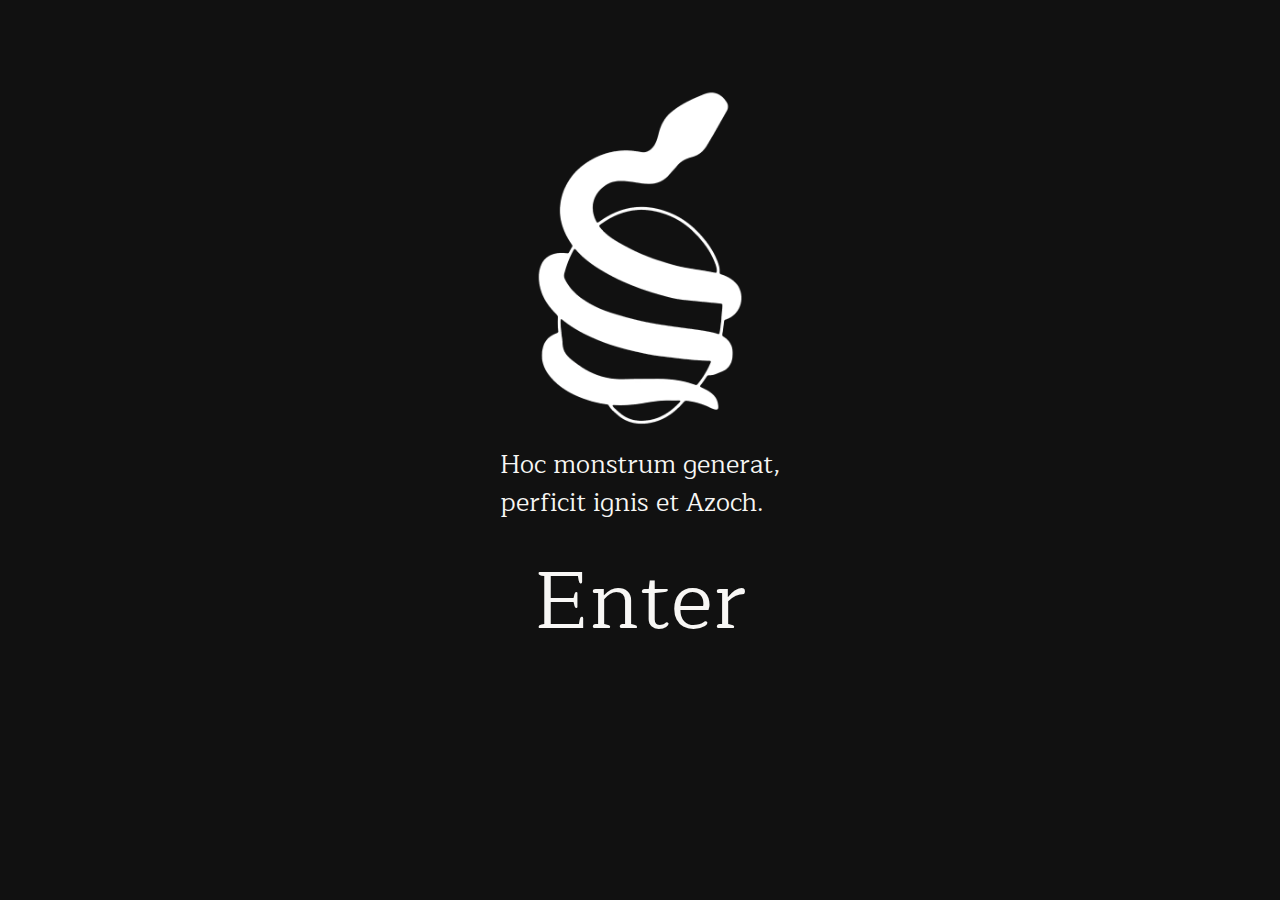
==== commit fe13e2af: "Update index.html" ====
--- a/index.html
+++ b/index.html
@@ -4,7 +4,6 @@
     <!-- Basic Meta -->
     <meta charset="UTF-8" />
     <meta http-equiv="X-UA-Compatible" content="IE=edge" />
-    <meta name="viewport" content="width=device-width, initial-scale=1.0" />
     <meta name="author" content="Jimmprint" />
     <meta
       name="description"
@@ -13,7 +12,13 @@
     <title>Jimm Print</title>
 
     <!-- Favicon -->
-    <link rel="shortcut icon" type="image/png" href="images/favicon.png" />
+    <link rel="apple-touch-icon" sizes="180x180" href="/apple-touch-icon.png">
+<link rel="icon" type="image/png" sizes="32x32" href="/favicon-32x32.png">
+<link rel="icon" type="image/png" sizes="16x16" href="/favicon-16x16.png">
+<link rel="manifest" href="/site.webmanifest">
+<link rel="mask-icon" href="/safari-pinned-tab.svg" color="#5bbad5">
+<meta name="msapplication-TileColor" content="#da532c">
+<meta name="theme-color" content="#ffffff">
 
     <!-- Mobile -->
     <meta name="viewport" content="width=device-width, initial-scale=1" /><link rel="preconnect" href="https://fonts.googleapis.com" />
@@ -54,7 +59,8 @@
   </head>
   <body>
     <div class="mainsnake">
-      <svg
+      <img id="bigsnake" src="images/bigsnake.png" alt="Picture of Orphic Egg ">
+      <!-- <svg
         id="bigsnake"
         data-name="Layer 1"
         xmlns="http://www.w3.org/2000/svg"
@@ -99,7 +105,7 @@
           class="cls-1"
           d="M29.64,238.19h0c4.25,17.29,22.5,31.38,37.35,39.38,16.4,8.84,34.57,13.77,52.51,18.41,30.7,7.95,61.83,10.37,93,15.24,7.56,1.18,15.33,2.44,22.14,5.78v-.07c.19-.82,1.4-6.2,1.87-9,.29-1.87.74-7,1.44-14l0-.07c.72-6.48,1.57-20.28,1.64-21.48l0-.09c-1.05-.07-49.63-3.33-71.31-8.41a329.77,329.77,0,0,1-66.91-23.5c-18.13-8.67-35.71-19.19-49.47-33.84a97.47,97.47,0,0,1-6.67-7.91l0,0c-1.41,2.6-4.82,9.06-6.44,12.43-.92,2.2-4.41,10.51-5.2,12.75C32.84,225.88,30.22,236.15,29.64,238.19Z"
         />
-      </svg>
+      </svg> -->
       <div>
         <p style="user-select: none;">Hoc monstrum generat,<br />perficit ignis et Azoch.</p>
       </div>
--- a/css/style.css
+++ b/css/style.css
@@ -202,7 +202,7 @@
 .burger{
   display: none;
 }
-@media (max-width: 650px) {
+@media (max-width: 900px) {
   nav {
     z-index: 1000;
     position: fixed;
@@ -231,6 +231,9 @@
     transform: scale(1.125);
 }
 }
+.not-furthest-right{
+  border-right: 1px solid var(--clr-primary-400);
+}
 .container {
   display: flex;
   flex-direction: column;
@@ -337,9 +340,11 @@
 }
 .redx {
   color: #ff160c;
+  font-size: large;
 }
 .greencheck {
   color: #66ff00;
+  font-size: large;
 }
 /* .timetablediv th, td {
     border: 2px solid var(--clr-neutral-100);
@@ -394,7 +399,7 @@
   grid-row-end: 3;
   text-align: center;
 }
-@media (min-width: 900px) {
+@media (min-width: 1300px) {
   .tablewrap {
     width: 80%;
     column-count: 2;
@@ -439,4 +444,4 @@
     text-align: right;
   }
   
-}+}
